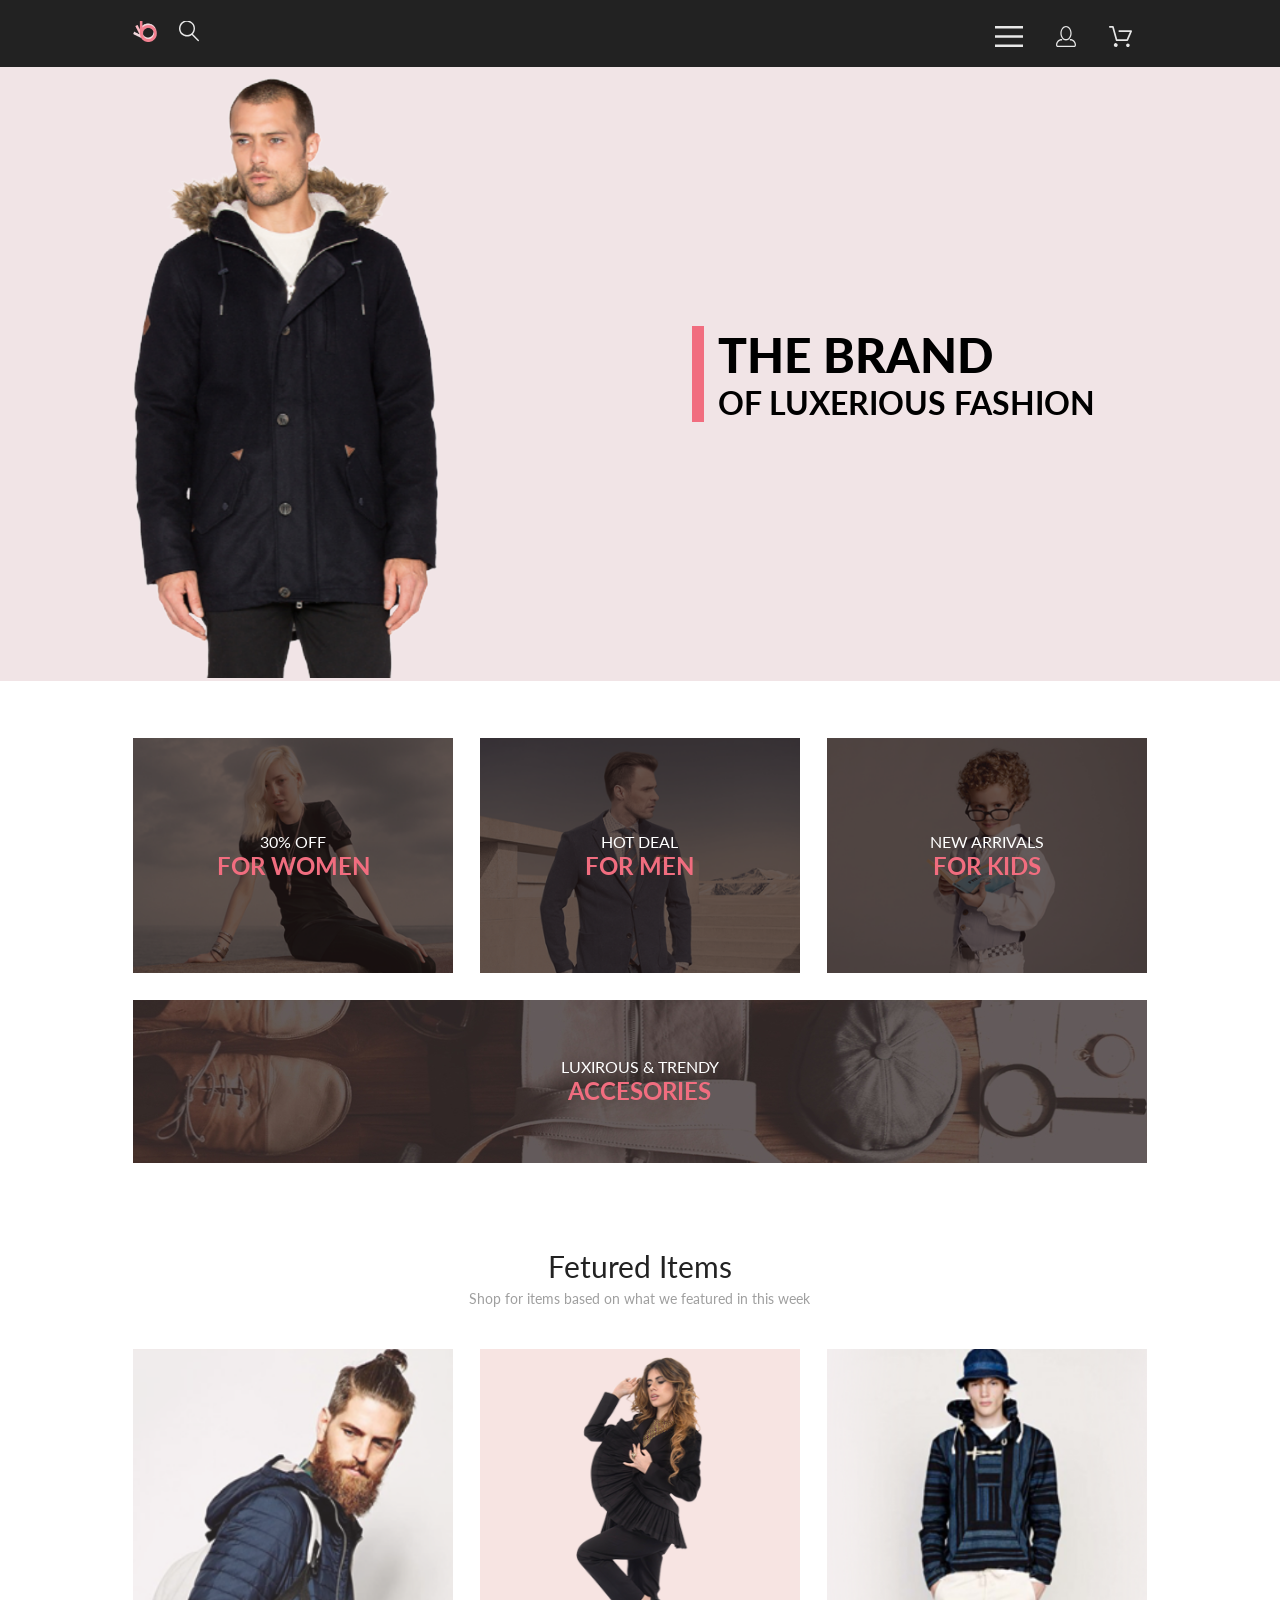
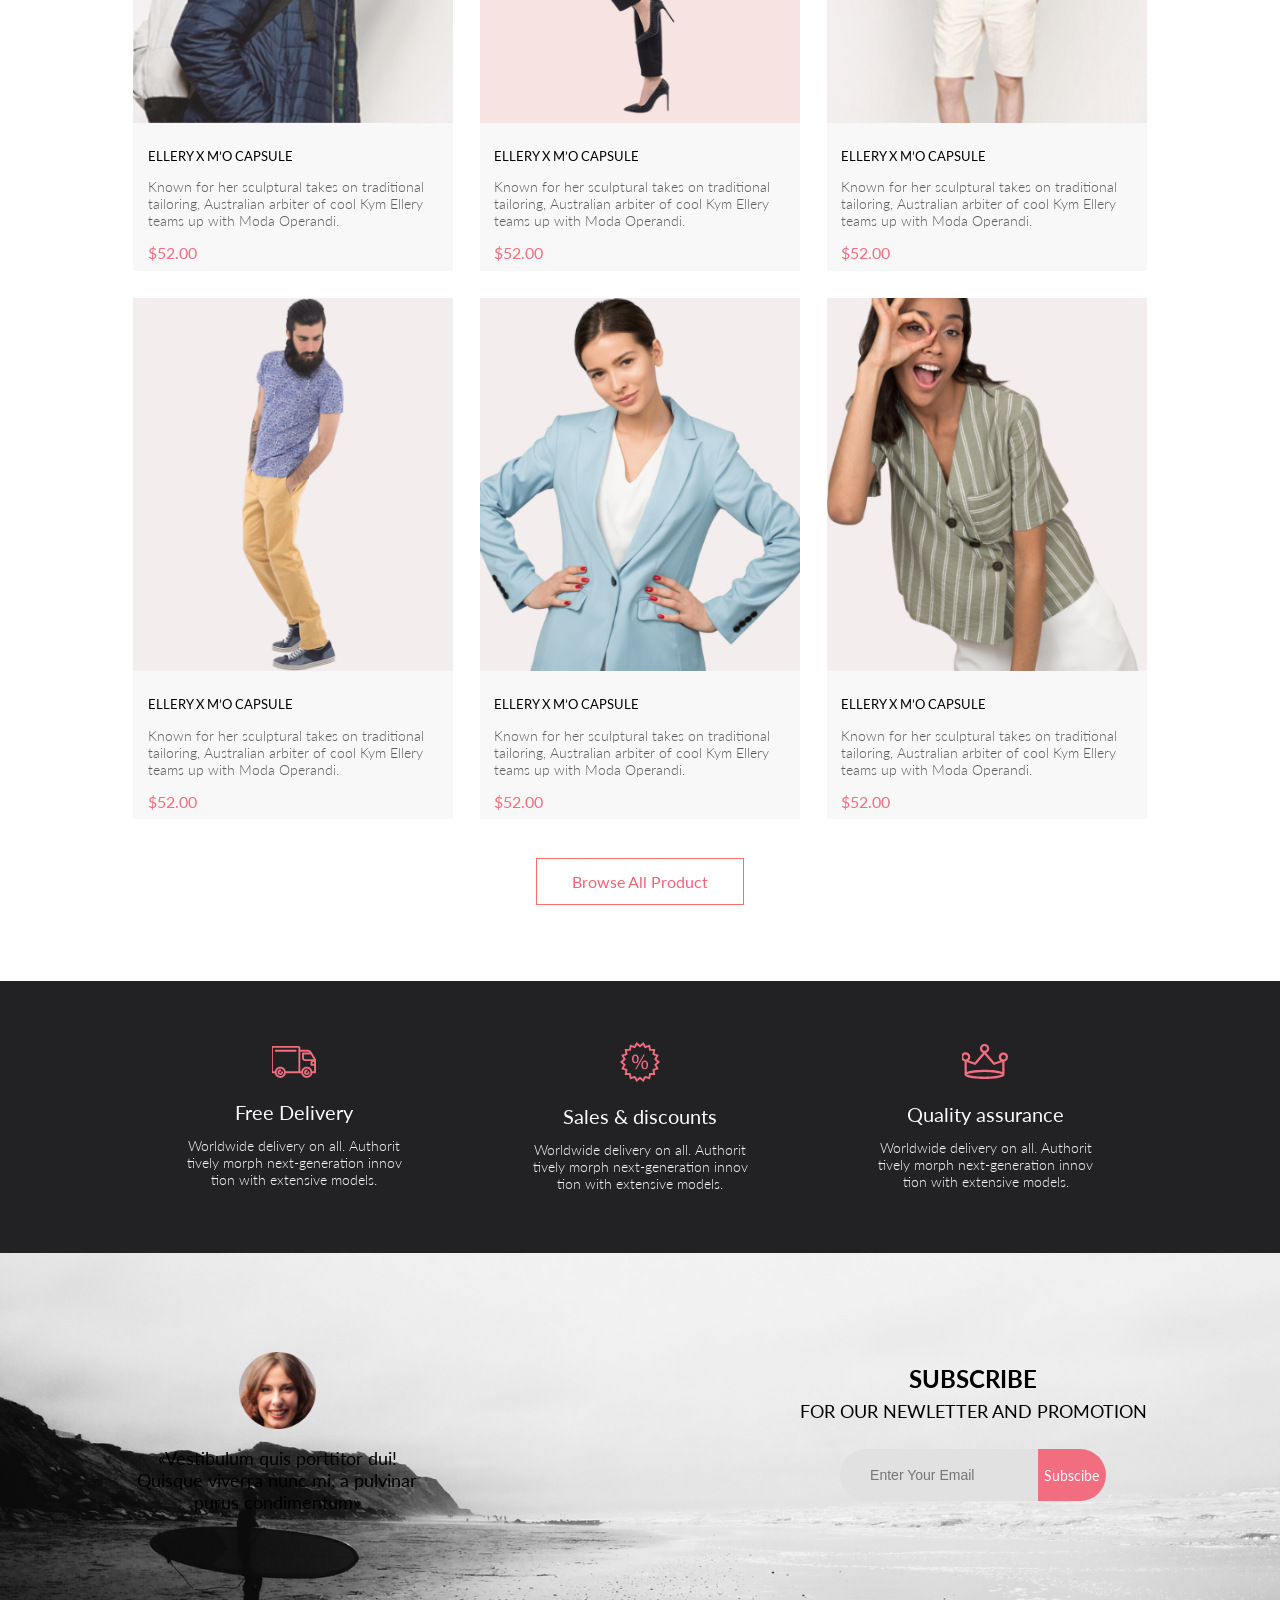
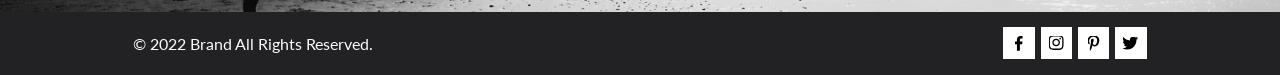
==== Homework6_Javascript_JSON2/index.html @ dee9cf56 "HW6 is set for work" ====
<!DOCTYPE html>
<html lang="en">

<head>
    <meta charset="UTF-8">
    <meta name="viewport" content="width=device-width, initial-scale=1.0">
    <title>THE BRAND OF&nbsp;LUXERIOUS FASHION</title>
    <link rel="preconnect" href="https://fonts.googleapis.com">
    <link rel="preconnect" href="https://fonts.gstatic.com" crossorigin>
    <link href="https://fonts.googleapis.com/css2?family=Lato:wght@300;400;700;900&display=swap" rel="stylesheet">
    <link rel="stylesheet" href="styles.css">
</head>

<body>
    <section>
        <header class="header">
            <div class="container flex">
                <div class="header__left__icons">
                    <img src="./images/1_header_content/1.png" alt="" class="header__left__image">
                    <img src="./images/1_header_content/2.svg" alt="" class="header__left__image">
                </div>
                <div class="header__right__icons">
                    <img class="header__right__icon_1" src="./images/1_header_content/3.svg" alt="">
                    <img class="header__right__icon_2" src="./images/1_header_content/4.svg" alt="">
                    <img class="header__right__icon_3" src="./images/1_header_content/5.svg" alt="">
                </div>
            </div>
        </header>
    </section>
    <main>
        <section class="top">
            <div class="container flex">
                <div class="top__image">
                    <img src="./images/2_top_content/top_content_image.png" alt="">
                </div>
                <div class="top__text">
                    <div class="top__text__box">
                        <p class="top__title">THE BRAND
                        </p>
                        <p class="top__content">OF&nbsp;LUXERIOUS <span class="orange__text">FASHION</span></p>
                    </div>
                </div>
            </div>
        </section>
        <section class="center">
            <div class="container">
                <div class="center__grid">
                    <article class="for__women">
                        <p class="center__box__content">30% OFF</p>
                        <p class="center__box__title">FOR WOMEN</p>
                    </article>
                    <article class="for__men">
                        <p class="center__box__content">HOT DEAL</p>
                        <p class="center__box__title">FOR MEN</p>
                    </article>
                    <article class="for__kids">
                        <p class="center__box__content">NEW ARRIVALS</p>
                        <p class="center__box__title">FOR KIDS</p>
                    </article>
                    <article class="for__accesories">
                        <p class="center__box__content">LUXIROUS &amp;&nbsp;TRENDY</p>
                        <p class="center__box__title">ACCESORIES</p>
                    </article>
                </div>
            </div>
        </section>
        <section class="bottom">
            <div class="container">
                <div class="bottom__flex">
                    <p class="bottom__title">Fetured Items</p>
                    <p class="bottom__content">Shop for items based on&nbsp;what we&nbsp;featured in&nbsp;this week</p>
                    <div class="bottom__boxes">
                        <figure class="bottom__box cart__add">
                            <img src="./images/4_bottom_content/1.png" alt="" class="bottom__box__image">
                            <figcaption class="bottom__box__title">ELLERY X&nbsp;M&rsquo;O CAPSULE</figcaption>
                            <p class="bottom__box__content">Known for her sculptural takes on&nbsp;traditional
                                tailoring,
                                Australian
                                arbiter of&nbsp;cool Kym Ellery teams up&nbsp;with Moda Operandi.</p>
                            <p class="bottom__box__price">$52.00</p>
                        </figure>
                        <figure class="bottom__box cart__add">
                            <img src="./images/4_bottom_content/2.png" alt="" class="bottom__box__image">
                            <figcaption class="bottom__box__title">ELLERY X&nbsp;M&rsquo;O CAPSULE</figcaption>
                            <p class="bottom__box__content">Known for her sculptural takes on&nbsp;traditional
                                tailoring,
                                Australian
                                arbiter of&nbsp;cool Kym Ellery teams up&nbsp;with Moda Operandi.</p>
                            <p class="bottom__box__price">$52.00</p>
                        </figure>
                        <figure class="bottom__box cart__add">
                            <img src="./images/4_bottom_content/3.png" alt="" class="bottom__box__image">
                            <figcaption class="bottom__box__title">ELLERY X&nbsp;M&rsquo;O CAPSULE</figcaption>
                            <p class="bottom__box__content">Known for her sculptural takes on&nbsp;traditional
                                tailoring,
                                Australian
                                arbiter of&nbsp;cool Kym Ellery teams up&nbsp;with Moda Operandi.</p>
                            <p class="bottom__box__price">$52.00</p>
                        </figure>
                        <figure class="bottom__box cart__add">
                            <img src="./images/4_bottom_content/4.png" alt="" class="bottom__box__image">
                            <figcaption class="bottom__box__title">ELLERY X&nbsp;M&rsquo;O CAPSULE</figcaption>
                            <p class="bottom__box__content">Known for her sculptural takes on&nbsp;traditional
                                tailoring,
                                Australian
                                arbiter of&nbsp;cool Kym Ellery teams up&nbsp;with Moda Operandi.</p>
                            <p class="bottom__box__price">$52.00</p>
                        </figure>
                        <figure class="bottom__box cart__add">
                            <img src="./images/4_bottom_content/5.png" alt="" class="bottom__box__image">
                            <figcaption class="bottom__box__title">ELLERY X&nbsp;M&rsquo;O CAPSULE</figcaption>
                            <p class="bottom__box__content">Known for her sculptural takes on&nbsp;traditional
                                tailoring,
                                Australian
                                arbiter of&nbsp;cool Kym Ellery teams up&nbsp;with Moda Operandi.</p>
                            <p class="bottom__box__price">$52.00</p>
                        </figure>
                        <figure class="bottom__box cart__add">
                            <img src="./images/4_bottom_content/6.png" alt="" class="bottom__box__image">
                            <figcaption class="bottom__box__title">ELLERY X&nbsp;M&rsquo;O CAPSULE</figcaption>
                            <p class="bottom__box__content">Known for her sculptural takes on&nbsp;traditional
                                tailoring,
                                Australian
                                arbiter of&nbsp;cool Kym Ellery teams up&nbsp;with Moda Operandi.</p>
                            <p class="bottom__box__price">$52.00</p>
                        </figure>
                    </div>
                </div>
            </div>
        </section>
        <section class="button_browse_all">
            <div class="container button_browse_all_grid">
                <a href="#" class="button_browse_all__link">Browse All Product</a>
            </div>
        </section>
    </main>
    <section class="benefits">
        <div class="container benefits__flex">
            <article class="benefit">
                <svg class="benefit__icon" width="45px" viewBox="0 0 45 32" fill="none"
                    xmlns="http://www.w3.org/2000/svg" xmlns:xlink="http://www.w3.org/1999/xlink">
                    <path
                        d="M29.28 27.24L13.8 27.24C13.6 28.55 12.93 29.74 11.92 30.6C10.92 31.46 9.64 31.93 8.31 31.93C6.99 31.93 5.71 31.46 4.7 30.6C3.69 29.74 3.03 28.55 2.82 27.24L0.88 27.24C0.39 27.23 -0.09 27.04 -0.44 26.68C-0.78 26.33 -0.98 25.86 -0.98 25.36L-0.98 1.87C-0.98 1.38 -0.78 0.9 -0.44 0.55C-0.09 0.2 0.39 0 0.88 0L26.43 0C26.93 0 27.4 0.2 27.75 0.55C28.1 0.9 28.29 1.38 28.29 1.87L28.29 3.78L35.41 3.78C35.49 3.78 35.57 3.79 35.65 3.81C37.95 4.01 39.1 5.21 40.32 7.27L43.88 13.36C43.97 13.51 44.01 13.67 44.01 13.84L44.01 26.3C44.01 26.55 43.92 26.78 43.74 26.96C43.57 27.14 43.33 27.24 43.08 27.24L40.27 27.24C40.06 28.54 39.4 29.74 38.39 30.6C37.38 31.46 36.1 31.93 34.78 31.93C33.45 31.93 32.17 31.46 31.16 30.6C30.16 29.74 29.49 28.54 29.28 27.24L29.28 27.24ZM31.06 26.3C31.07 27.03 31.29 27.75 31.71 28.35C32.12 28.96 32.7 29.43 33.38 29.7C34.06 29.98 34.81 30.05 35.52 29.9C36.24 29.75 36.9 29.39 37.42 28.87C37.93 28.35 38.28 27.69 38.42 26.97C38.56 26.25 38.49 25.51 38.2 24.83C37.92 24.15 37.45 23.57 36.84 23.17C36.23 22.76 35.51 22.54 34.78 22.54C33.79 22.55 32.84 22.95 32.14 23.65C31.44 24.36 31.06 25.31 31.06 26.3ZM4.6 26.3C4.6 27.03 4.83 27.75 5.24 28.35C5.65 28.96 6.24 29.43 6.92 29.7C7.6 29.98 8.34 30.05 9.06 29.9C9.78 29.75 10.44 29.39 10.95 28.87C11.47 28.35 11.82 27.69 11.96 26.97C12.1 26.25 12.02 25.51 11.74 24.83C11.46 24.15 10.98 23.57 10.37 23.17C9.76 22.76 9.04 22.54 8.31 22.54C7.32 22.55 6.37 22.95 5.68 23.65C4.98 24.36 4.59 25.31 4.59 26.3L4.6 26.3ZM40.27 25.36L42.15 25.36L42.15 19.74L39.42 19.74C39.3 19.74 39.17 19.72 39.06 19.67C38.95 19.62 38.85 19.55 38.76 19.47C38.67 19.38 38.6 19.28 38.56 19.16C38.51 19.05 38.49 18.93 38.49 18.8L38.49 16.96C38.49 16.24 38.76 15.54 39.26 15.02L32.88 15.02C32.8 15.02 32.73 15.01 32.65 14.99C31.95 14.93 31.29 14.6 30.81 14.08C30.34 13.56 30.07 12.87 30.08 12.17L30.08 7.47C30.08 7.34 30.1 7.22 30.15 7.11C30.19 7 30.26 6.89 30.35 6.81C30.43 6.72 30.54 6.65 30.65 6.6C30.76 6.55 30.88 6.53 31.01 6.53L37.49 6.53C37.14 6.21 36.74 5.97 36.29 5.81C35.85 5.66 35.38 5.61 34.91 5.65L28.29 5.65L28.29 25.36L29.28 25.36C29.49 24.05 30.16 22.86 31.16 22C32.17 21.14 33.45 20.67 34.78 20.67C36.1 20.67 37.38 21.14 38.39 22C39.39 22.86 40.06 24.05 40.27 25.36L40.27 25.36ZM13.8 25.36L26.43 25.36L26.43 1.87L0.88 1.87L0.88 25.36L2.82 25.36C3.03 24.05 3.69 22.86 4.7 22C5.71 21.14 6.99 20.67 8.31 20.67C9.64 20.67 10.92 21.14 11.92 22C12.93 22.86 13.6 24.05 13.8 25.36L13.8 25.36ZM40.35 16.96L40.35 17.87L42.15 17.87L42.15 16.02L41.27 16.02C41.03 16.02 40.79 16.12 40.62 16.3C40.44 16.47 40.35 16.71 40.35 16.96L40.35 16.96ZM31.93 12.17C31.93 12.42 32.03 12.66 32.21 12.84C32.39 13.02 32.63 13.13 32.88 13.13C32.94 13.13 33.01 13.13 33.07 13.15L41.59 13.15L38.83 8.41L31.93 8.41L31.93 12.17ZM32.03 26.3C32.02 25.57 32.31 24.86 32.83 24.34C33.34 23.82 34.04 23.53 34.77 23.52C35.02 23.52 35.26 23.62 35.44 23.8C35.61 23.97 35.71 24.21 35.71 24.46C35.71 24.71 35.61 24.95 35.44 25.13C35.26 25.3 35.02 25.4 34.77 25.4C34.6 25.4 34.42 25.45 34.27 25.55C34.12 25.65 34.01 25.79 33.94 25.95C33.87 26.11 33.85 26.3 33.88 26.47C33.92 26.65 34 26.81 34.13 26.93C34.25 27.06 34.41 27.15 34.59 27.18C34.76 27.22 34.94 27.2 35.11 27.13C35.27 27.06 35.42 26.95 35.51 26.8C35.61 26.65 35.67 26.48 35.67 26.3C35.67 26.05 35.76 25.82 35.94 25.64C36.11 25.47 36.35 25.37 36.6 25.37C36.84 25.37 37.08 25.47 37.25 25.64C37.43 25.82 37.52 26.05 37.52 26.3C37.52 27.03 37.23 27.73 36.72 28.24C36.2 28.76 35.5 29.05 34.77 29.05C34.04 29.05 33.35 28.76 32.83 28.24C32.31 27.73 32.02 27.03 32.02 26.3L32.03 26.3ZM5.56 26.3C5.56 25.57 5.85 24.86 6.36 24.34C6.88 23.82 7.58 23.53 8.31 23.52C8.56 23.52 8.8 23.62 8.97 23.8C9.15 23.97 9.25 24.21 9.25 24.46C9.25 24.71 9.15 24.95 8.97 25.13C8.8 25.3 8.56 25.4 8.31 25.4C8.13 25.4 7.96 25.45 7.81 25.55C7.66 25.65 7.54 25.79 7.47 25.95C7.4 26.11 7.39 26.3 7.42 26.47C7.45 26.65 7.54 26.81 7.66 26.93C7.79 27.06 7.95 27.15 8.12 27.18C8.3 27.22 8.48 27.2 8.65 27.13C8.81 27.06 8.95 26.95 9.05 26.8C9.15 26.65 9.2 26.48 9.2 26.3C9.2 26.05 9.3 25.82 9.47 25.64C9.65 25.47 9.89 25.37 10.13 25.37C10.38 25.37 10.61 25.47 10.79 25.64C10.96 25.82 11.06 26.05 11.06 26.3C11.06 27.03 10.77 27.73 10.25 28.24C9.74 28.76 9.04 29.05 8.31 29.05C7.58 29.05 6.88 28.76 6.37 28.24C5.85 27.73 5.56 27.03 5.56 26.3L5.56 26.3ZM3.7 5.65C3.45 5.65 3.22 5.56 3.04 5.38C2.86 5.2 2.77 4.97 2.77 4.72C2.77 4.47 2.86 4.23 3.04 4.05C3.22 3.88 3.45 3.78 3.7 3.78L23.6 3.78C23.85 3.78 24.09 3.88 24.27 4.05C24.44 4.23 24.54 4.47 24.54 4.72C24.54 4.97 24.44 5.2 24.27 5.38C24.09 5.56 23.85 5.65 23.6 5.65L3.7 5.65Z"
                        fill="#F16D7F" fill-opacity="1.000000" fill-rule="nonzero" />
                </svg>
                <p class="benefit__title">Free Delivery</p>
                <p class="benefit__description">Worldwide delivery on&nbsp;all. Authorit tively morph next-generation
                    innov
                    tion with extensive models.</p>
            </article>
            <article class="benefit">
                <svg class="benefit__icon" width="40px" viewBox="0 0 40 40" fill="none"
                    xmlns="http://www.w3.org/2000/svg" xmlns:xlink="http://www.w3.org/1999/xlink">
                    <path
                        d="M19.99 37.02L16.52 39.92L14.23 36L9.99 37.51L9.17 33.03L4.67 32.99L5.41 28.49L1.2 26.89L3.41 22.92L-0.01 19.95L3.41 16.99L1.2 13.02L5.41 11.42L4.67 6.93L9.17 6.88L9.99 2.4L14.23 3.91L16.52 0L19.99 2.89L23.46 0L25.75 3.92L29.99 2.4L30.81 6.88L35.3 6.93L34.57 11.42L38.78 13.03L36.57 16.99L39.98 19.96L36.57 22.92L38.78 26.89L34.57 28.49L35.3 32.98L30.81 33.03L29.99 37.51L25.75 36L23.46 39.92L19.99 37.02ZM21.2 35.54L22.96 37.01L24.12 35.02L24.91 33.66L26.38 34.18L28.53 34.95L28.95 32.68L29.23 31.12L30.79 31.11L33.07 31.09L32.7 28.8L32.45 27.25L33.91 26.69L36.04 25.88L34.92 23.87L34.15 22.49L35.34 21.47L37.07 19.96L35.34 18.46L34.15 17.43L34.92 16.05L36.04 14.04L33.91 13.23L32.45 12.68L32.7 11.12L33.08 8.83L30.79 8.81L29.23 8.8L28.95 7.24L28.53 4.97L26.38 5.74L24.91 6.26L24.12 4.9L22.96 2.91L21.2 4.38L19.99 5.39L18.79 4.38L17.02 2.91L15.86 4.9L15.07 6.26L13.6 5.73L11.45 4.97L11.03 7.24L10.75 8.8L9.19 8.81L6.91 8.83L7.28 11.11L7.53 12.67L6.08 13.23L3.94 14.04L5.06 16.05L5.83 17.42L4.64 18.45L2.91 19.96L4.64 21.47L5.83 22.5L5.06 23.87L3.94 25.88L6.07 26.69L7.53 27.25L7.28 28.81L6.91 31.09L9.19 31.11L10.75 31.13L11.03 32.68L11.45 34.96L13.6 34.19L15.07 33.67L15.86 35.02L17.02 37.01L18.79 35.54L19.99 34.54L21.2 35.54ZM21.31 23.02C21.31 20.09 22.88 18.46 24.77 18.46C26.78 18.46 28.07 20.02 28.07 22.79C28.07 25.85 26.49 27.37 24.66 27.37C22.88 27.37 21.33 25.92 21.31 23.02ZM22.83 22.93C22.81 24.78 23.52 26.18 24.71 26.18C25.98 26.18 26.56 24.8 26.56 22.88C26.56 21.12 26.05 19.65 24.71 19.65C23.49 19.64 22.83 21.1 22.83 22.93L22.83 22.93ZM15.19 27.33L23.6 12.61L24.84 12.61L16.42 27.33L15.19 27.33ZM11.97 16.99C11.97 14.09 13.54 12.45 15.43 12.45C17.43 12.45 18.76 14.02 18.76 16.79C18.76 19.84 17.17 21.36 15.32 21.36C13.54 21.36 11.99 19.91 11.97 16.99L11.97 16.99ZM13.52 16.92C13.47 18.77 14.16 20.18 15.37 20.18C16.64 20.18 17.22 18.79 17.22 16.88C17.22 15.11 16.71 13.64 15.37 13.64C14.16 13.64 13.52 15.09 13.52 16.92L13.52 16.92Z"
                        fill="#F16D7F" fill-opacity="1.000000" fill-rule="nonzero" />
                </svg>
                <p class="benefit__title">Sales &amp;&nbsp;discounts</p>
                <p class="benefit__description">Worldwide delivery on&nbsp;all. Authorit tively morph next-generation
                    innov
                    tion with extensive models.</p>
            </article>
            <article class="benefit">
                <svg class="benefit__icon" width="47px" viewBox="0 0 47 35" fill="none"
                    xmlns="http://www.w3.org/2000/svg" xmlns:xlink="http://www.w3.org/1999/xlink">
                    <path
                        d="M41.39 8.53C40.17 8.52 39 8.99 38.13 9.84C37.26 10.69 36.76 11.85 36.74 13.06C36.75 13.7 36.89 14.34 37.16 14.92C37.42 15.5 37.82 16.01 38.3 16.43L32.44 18.48L24.1 8.8C25 8.5 25.78 7.93 26.33 7.17C26.89 6.41 27.19 5.49 27.2 4.54C27.18 3.33 26.68 2.17 25.81 1.32C24.94 0.47 23.77 0 22.56 0C21.34 0 20.18 0.47 19.31 1.32C18.44 2.17 17.94 3.33 17.91 4.54C17.92 5.48 18.22 6.39 18.77 7.15C19.31 7.91 20.08 8.48 20.96 8.79L12.61 18.49L6.75 16.43C7.23 16.02 7.62 15.5 7.89 14.92C8.16 14.34 8.3 13.71 8.31 13.07C8.33 12.19 8.1 11.32 7.66 10.57C7.21 9.82 6.56 9.2 5.77 8.81C4.99 8.41 4.11 8.24 3.24 8.32C2.37 8.4 1.53 8.72 0.84 9.25C0.14 9.79 -0.39 10.51 -0.7 11.33C-1 12.15 -1.07 13.04 -0.89 13.9C-0.71 14.76 -0.29 15.55 0.32 16.18C0.93 16.81 1.71 17.25 2.56 17.46L2.56 29.75C2.57 29.83 2.59 29.91 2.61 29.99C2.58 30.12 2.56 30.25 2.56 30.38C2.56 34.79 20.48 34.92 22.52 34.92C24.57 34.92 42.49 34.79 42.49 30.38C42.48 30.25 42.47 30.12 42.43 29.99C42.46 29.91 42.48 29.83 42.49 29.75L42.49 17.46C43.58 17.22 44.55 16.58 45.2 15.66C45.86 14.74 46.14 13.62 46 12.5C45.87 11.38 45.32 10.36 44.47 9.62C43.61 8.89 42.52 8.5 41.39 8.53L41.39 8.53ZM20.17 4.55C20.16 4.07 20.29 3.61 20.54 3.21C20.8 2.81 21.17 2.49 21.6 2.3C22.04 2.11 22.52 2.06 22.98 2.14C23.45 2.23 23.88 2.45 24.22 2.78C24.56 3.11 24.79 3.54 24.89 4C24.99 4.47 24.94 4.95 24.76 5.39C24.59 5.83 24.28 6.2 23.89 6.47C23.49 6.73 23.03 6.87 22.56 6.87C21.93 6.88 21.33 6.64 20.88 6.2C20.43 5.77 20.18 5.17 20.17 4.55ZM12.58 20.82C12.8 20.9 13.03 20.91 13.25 20.85C13.47 20.79 13.67 20.67 13.83 20.49L22.53 10.39L31.23 20.49C31.38 20.67 31.58 20.79 31.8 20.85C32.02 20.91 32.25 20.9 32.47 20.82L40.23 18.1L40.23 28.04C35.34 25.91 24.12 25.84 22.53 25.84C20.94 25.84 9.71 25.91 4.83 28.04L4.83 18.1L12.58 20.82ZM22.52 32.71C13.82 32.71 8.27 31.7 5.96 30.85C5.61 30.73 5.28 30.57 4.96 30.38C5.69 29.85 8.03 29.14 11.93 28.64C18.97 27.84 26.07 27.84 33.11 28.64C37.01 29.14 39.35 29.85 40.07 30.38C39.76 30.57 39.43 30.73 39.08 30.85C36.77 31.7 31.23 32.71 22.52 32.71ZM1.28 13.06C1.26 12.59 1.39 12.12 1.65 11.72C1.91 11.32 2.27 11.01 2.71 10.82C3.14 10.63 3.62 10.58 4.09 10.66C4.56 10.75 4.99 10.97 5.33 11.3C5.67 11.63 5.9 12.06 6 12.52C6.09 12.99 6.05 13.47 5.87 13.91C5.69 14.35 5.39 14.72 4.99 14.99C4.6 15.25 4.14 15.39 3.66 15.39C3.04 15.4 2.43 15.16 1.99 14.72C1.54 14.29 1.28 13.69 1.28 13.06ZM41.39 15.39C40.93 15.38 40.49 15.24 40.11 14.97C39.73 14.71 39.45 14.34 39.28 13.92C39.11 13.49 39.07 13.02 39.17 12.58C39.26 12.13 39.49 11.72 39.82 11.4C40.15 11.08 40.56 10.86 41.01 10.78C41.46 10.69 41.93 10.74 42.35 10.92C42.77 11.1 43.13 11.39 43.38 11.78C43.64 12.16 43.77 12.61 43.77 13.06C43.77 13.69 43.51 14.28 43.06 14.72C42.62 15.16 42.01 15.4 41.39 15.39L41.39 15.39Z"
                        fill="#F16D7F" fill-opacity="1.000000" fill-rule="nonzero" />
                </svg>

                <p class="benefit__title">Quality assurance</p>
                <p class="benefit__description">Worldwide delivery on&nbsp;all. Authorit tively morph next-generation
                    innov
                    tion with extensive models.</p>
            </article>
        </div>
    </section>
    <section class="subscribe">
        <div class="container">
            <div class="subscribe__flex">
                <div class="quote">
                    <img src="./images/7_subscribe_content/quote_image.png" alt="" class="quote__image">
                    <p class="quote__text">&laquo;Vestibulum quis porttitor dui! Quisque viverra nunc&nbsp;mi,
                        a&nbsp;pulvinar purus
                        condimentum&raquo;</p>
                </div>
                <div class="subscribe__area">
                    <p class="subscribe__area__title">SUBSCRIBE</p>
                    <p class="subscribe__area__description">FOR OUR NEWLETTER AND PROMOTION</p>
                    <form action="#" class="subscribe__form">
                        <p class="class__before"></p>
                        <input type="email" placeholder="Enter Your Email" class="subscribe__box">
                        <a href="#" class="subscribe__button">Subscibe</a>
                    </form>
                </div>
            </div>
        </div>
    </section>
    <section>
        <footer class="footer">
            <div class="container footer__flex">
                <p class="footer__rights">&copy;&nbsp;2022 Brand All Rights Reserved.</p>
                <div class="footer__icons">
                    <a href="#" class="footer__icon__link">
                        <svg class="footer__icon" width="8.000000" height="15.000000" viewBox="0 0 8 15" fill="none"
                            xmlns="http://www.w3.org/2000/svg" xmlns:xlink="http://www.w3.org/1999/xlink">
                            <path
                                d="M7.08 8.28L7.5 5.61L4.89 5.61L4.89 3.88C4.89 3.15 5.25 2.44 6.42 2.44L7.61 2.44L7.61 0.17C7.61 0.17 6.53 0 5.5 0C3.35 0 1.94 1.27 1.94 3.58L1.94 5.61L-0.46 5.61L-0.46 8.28L1.94 8.28L1.94 14.72L4.89 14.72L4.89 8.28L7.08 8.28Z"
                                fill="#000000" fill-opacity="1.000000" fill-rule="nonzero" />
                        </svg>
                    </a>
                    <a href="#" class="footer__icon__link">
                        <svg class="footer__icon" width="15.000000" height="14.000000" viewBox="0 0 15 14" fill="none"
                            xmlns="http://www.w3.org/2000/svg" xmlns:xlink="http://www.w3.org/1999/xlink">
                            <path
                                d="M7.13 2.68C5.02 2.68 3.31 4.38 3.31 6.49C3.31 8.6 5.02 10.31 7.13 10.31C9.25 10.31 10.95 8.6 10.95 6.49C10.95 4.38 9.25 2.68 7.13 2.68ZM7.13 8.97C5.76 8.97 4.65 7.86 4.65 6.49C4.65 5.12 5.76 4.01 7.13 4.01C8.5 4.01 9.62 5.12 9.62 6.49C9.62 7.86 8.5 8.97 7.13 8.97ZM12 2.52C12 3.02 11.6 3.41 11.11 3.41C10.61 3.41 10.22 3.01 10.22 2.52C10.22 2.03 10.62 1.63 11.11 1.63C11.6 1.63 12 2.03 12 2.52ZM14.53 3.42C14.47 2.23 14.2 1.18 13.33 0.31C12.46 -0.56 11.4 -0.84 10.2 -0.9C8.97 -0.97 5.29 -0.97 4.06 -0.9C2.86 -0.84 1.81 -0.57 0.93 0.3C0.06 1.17 -0.21 2.23 -0.27 3.42C-0.34 4.65 -0.34 8.33 -0.27 9.56C-0.21 10.75 0.06 11.81 0.93 12.68C1.81 13.55 2.86 13.82 4.06 13.88C5.29 13.95 8.97 13.95 10.2 13.88C11.4 13.82 12.46 13.55 13.33 12.68C14.2 11.81 14.47 10.75 14.53 9.56C14.6 8.33 14.6 4.65 14.53 3.42ZM12.94 10.88C12.68 11.53 12.18 12.03 11.53 12.29C10.54 12.68 8.22 12.59 7.13 12.59C6.05 12.59 3.72 12.68 2.74 12.29C2.09 12.03 1.58 11.53 1.32 10.88C0.93 9.9 1.02 7.57 1.02 6.49C1.02 5.41 0.94 3.08 1.32 2.11C1.58 1.45 2.08 0.95 2.74 0.69C3.72 0.3 6.05 0.39 7.13 0.39C8.22 0.39 10.55 0.31 11.53 0.69C12.18 0.95 12.68 1.45 12.94 2.11C13.33 3.09 13.24 5.41 13.24 6.49C13.24 7.57 13.33 9.9 12.94 10.88Z"
                                fill="#000000" fill-opacity="1.000000" fill-rule="nonzero" />
                        </svg>
                    </a>
                    <a href="#" class="footer__icon__link">
                        <svg class="footer__icon" width="12.000000" height="15.000000" viewBox="0 0 12 15" fill="none"
                            xmlns="http://www.w3.org/2000/svg" xmlns:xlink="http://www.w3.org/1999/xlink">
                            <path
                                d="M5.74 -0.8C2.55 -0.8 -0.6 1.34 -0.6 4.79C-0.6 7 0.63 8.25 1.38 8.25C1.68 8.25 1.86 7.38 1.86 7.14C1.86 6.85 1.13 6.23 1.13 5.02C1.13 2.51 3.03 0.73 5.48 0.73C7.6 0.73 9.16 1.94 9.16 4.16C9.16 5.82 8.5 8.93 6.36 8.93C5.59 8.93 4.93 8.37 4.93 7.56C4.93 6.38 5.74 5.24 5.74 4.02C5.74 1.95 2.83 2.32 2.83 4.82C2.83 5.35 2.9 5.93 3.13 6.41C2.7 8.26 1.82 11.03 1.82 12.94C1.82 13.53 1.91 14.11 1.96 14.7C2.07 14.82 2.02 14.81 2.18 14.75C3.74 12.6 3.69 12.17 4.39 9.35C4.78 10.08 5.76 10.48 6.55 10.48C9.84 10.48 11.32 7.24 11.32 4.33C11.32 1.22 8.66 -0.8 5.74 -0.8Z"
                                fill="#000000" fill-opacity="1.000000" fill-rule="nonzero" />
                        </svg>
                    </a>
                    <a href="#" class="footer__icon__link">
                        <svg class="footer__icon" width="16.000000" height="13.000000" viewBox="0 0 16 13" fill="none"
                            xmlns="http://www.w3.org/2000/svg" xmlns:xlink="http://www.w3.org/1999/xlink">
                            <path
                                d="M13.41 2.74C13.42 2.88 13.42 3.02 13.42 3.16C13.42 7.5 10.15 12.49 4.16 12.49C2.31 12.49 0.6 11.95 -0.85 11.02C-0.58 11.05 -0.33 11.06 -0.06 11.06C1.46 11.06 2.87 10.54 3.98 9.66C2.55 9.63 1.35 8.69 0.94 7.39C1.14 7.42 1.34 7.44 1.55 7.44C1.85 7.44 2.14 7.4 2.41 7.32C0.92 7.02 -0.2 5.7 -0.2 4.11L-0.2 4.07C0.23 4.31 0.74 4.46 1.27 4.48C0.39 3.89 -0.18 2.89 -0.18 1.75C-0.18 1.14 -0.02 0.58 0.26 0.1C1.87 2.09 4.28 3.39 6.98 3.53C6.93 3.28 6.9 3.03 6.9 2.78C6.9 0.97 8.35 -0.5 10.16 -0.5C11.09 -0.5 11.94 -0.11 12.54 0.53C13.27 0.39 13.98 0.12 14.6 -0.26C14.36 0.5 13.85 1.14 13.17 1.55C13.83 1.48 14.46 1.29 15.05 1.04C14.6 1.69 14.05 2.27 13.41 2.74Z"
                                fill="#000000" fill-opacity="1.000000" fill-rule="nonzero" />
                        </svg>
                    </a>
                </div>
            </div>
        </footer>
    </section>
</body>

</html>
---- Homework6_Javascript_JSON2/styles.css ----
* {
    margin: 0;
    padding: 0;
}

a {
    text-decoration: none;
}

img {
    max-width: 100%;
}

body{
    font-family: "Lato", sans-serif;
}

.container{
    max-width: 79.16vw; /*1140/1440*/
    margin:0px auto; 
}

.flex{
    display: flex;
    align-items: center;
    justify-content: space-between;
}

.header{
    padding-top: 1.25vw; /*18px/1440*/
    padding-bottom: 1.32vw; /*19px/1440*/
    background-color: rgb(34, 34, 34);
}

.header__left__icons img{
    padding-right: 1.39vw; /*20px/1440*/
    max-width: 2.2vw; /*32/1440*/
    max-height: 1.6vw; /*23/1440*/
}

.header__right__icons img{
    padding-top: 0.8vw; /*12/1440*/
    padding-left: 1.14vw;  /*16.5/1440*/
    padding-right: 1.14vw; /*16.5/1440*/
    max-width: 2.2vw; /*32/1440*/
    max-height: 1.6vw; /*23/1440*/
}

.top{
    background-color: rgb(241, 228, 230);
}

.top__image{
    width: 50%;
}

.top__image img{
    height: 47.75vw;
}

.top__text{
    width: 50%; /*799px/1440*/
    display: grid;
}

.top__text__box{
    justify-self: center;
    padding-left: 1.14vw; /*16/1440*/
    border-left: 12px solid rgb(241, 109, 127);
}

.top__title{
    font-size: 48px;
    font-weight: 900;
}

.top__content{
    font-size: 32px;
    font-weight: 700;
}


.center{
    padding-top: 4.5vw; /*65px/1440*/
    text-align: center;
}

.center__grid{
    display: grid;
    grid-template-columns: repeat(3, 25vw); /*360/1440*/
    gap: 2.08vw; /*30/1440 */
}


.for__women{
    padding-top: 7.3vw; /*105/768 105/1440 */
    padding-bottom: 7.3vw;
    background-image: url("./images/3_center_content/1.png");
    background-position: center;
    background-size: cover;
}

.for__men{
    padding-top: 7.3vw;
    padding-bottom: 7.3vw;
    background-image: url("./images/3_center_content/2.png");
    background-position: center;
    background-size: cover;
}

.for__kids{
    padding-top: 7.3vw;
    padding-bottom: 7.3vw;
    background-image: url("./images/3_center_content/3.png");
    background-position: center;
    background-size: cover;
}

.for__accesories{
    padding-top: 4.5vw;  /*65/1440*/
    padding-bottom: 4.5vw;
    background-image: url("./images/3_center_content/4.jpeg");
    background-position: center;
    background-size: cover;
    grid-column: span 3;
}

.center__box__content{
    font-size: 16px; 
    font-weight: 400;
    color: rgb(255, 255, 255);
}

.center__box__title{
    font-size: 24px;
    font-weight: 700;
    color: rgb(241, 109, 127);
}

.bottom{
    padding-top: 6.67vw; /*96px/1440*/
}

.bottom__flex{
    display: flex;
    flex-direction: column;
    align-items: center;
}

.bottom__title{
    color: rgb(34, 34, 34);
    text-align: center;
    font-size: 1.875rem;
    font-weight: 400;
    padding-bottom: 0.42vw;
}

.bottom__content{
    padding-bottom: 3.33vw; /*48px/1440*/
    color: rgb(159, 159, 159);
    text-align: center;
    font-size: 0.875rem;
    font-weight: 400;
}

.bottom__boxes{
    display: grid;
    grid-template-columns: repeat(3, 25vw); /*360px/1440*/
    grid-template-rows: repeat(2, 40.76vw); /*587px/1440*/
    gap:2.08vw; /*30px/1440 25px/1440*/
    
}

.bottom__box{
    background-color: rgb(248, 248, 248);
    position: relative;
}

.bottom__box__image{
    width:100%;
    transition: filter 0.5s;
}

.bottom__box__image:hover {
    filter: brightness(0.4);
}

.cart__add:hover::after {
    content:"Add to Cart";
    color: #fff;
    position: absolute;
    top: 35%;
    left: 40%;
    z-index: 1;
}

.bottom__box__title{
    padding-top: 1.74vw; /*25px/1440*/
    padding-left: 1.11vw;  /*16px/1440*/
    font-size: 13px;
    font-weight: 400;
    color: rgb(0, 0, 0);
    
}

.bottom__box__content{
    padding-top: 1.11vw; /*16px/1440*/
    padding-left: 1.11vw; /*16px/1440*/
    font-size: 14px;
    font-weight: 300;
    color: rgb(93, 93, 93);
}
.bottom__box__price{
    padding-top: 1.11vw; /*16px/1440*/
    padding-bottom: 1.67vw; /*24px/1440*/
    padding-left: 1.11vw;
    font-size: 16px;
    font-weight: 400;
    color: rgb(241, 109, 127);
}



.button_browse_all{
    padding-top: 3vw; /*48/1440*/
    padding-bottom: 5.94vw; 
}

.button_browse_all_grid{
    display: grid;
    grid-template-columns: 100%;
}

.button_browse_all__link{
    justify-self: center;
    padding: 1.04vw 2.71vw 0.97vw; /*15px/1440 39px/1440 14px/1440*/
    font-size: 16px;
    font-weight: 400;
    color: rgb(242, 99, 118);
    border: 1px solid rgb(255, 106, 106);
}

.benefits{
    background-color: rgb(34, 34, 36);
}

.benefits__flex{
    height: 21.31vw;
    display: flex;
    justify-content: space-between;
    align-items: center;
    gap: 1.875vw;
}

.benefit{
    display: flex;
    flex-direction: column;
    align-items: center;
}

.benefit__icon{
    margin-bottom:1.75vw;
}

.benefit__title{
    text-align: center;
    margin-bottom:1vw;
    color: rgb(251, 251, 251);
    font-size: 1.25rem;
    font-weight: 400;
}

.benefit__description{
    text-align: center;
    color:rgb(251, 251, 251);
    font-size: 0.875rem;
    font-weight: 300;
    width: 68%;
}

.subscribe{
    background-image: url(./images/7_subscribe_content/background_image.png);
    background-position: center;
    background-size: cover; 
}

.subscribe__flex{
    height: 28vw;
    display: flex;
    justify-content: space-between;
    align-items: center;
}

.quote{
    display: flex;
    flex-direction: column;
    align-items: center;
    width: 22.465vw;
}

.quote__image{
    width: 6vw;
    margin-bottom: 1.406vw;
}

.quote__text{
    text-align: center;
    font-size: 1.125rem;
    font-weight: 400;
}

.subscribe__area{
    display: flex;
    flex-direction: column;
    align-items: center;
}

.subscribe__area__title{
    height: 1.875vw;
    font-weight: 700;
    font-size: 1.5rem;
    padding-bottom: 0.75rem;
    text-align: center;
}

.subscribe__area__description{
    height: 1.875vw;
    font-weight: 400;
    font-size: 1.125rem;
    text-align: center;
    margin-bottom:2vw;
}

.subscribe__form{
    display: flex;
    justify-content: center;
}

.subscribe__box{
    height: 1rem;
    padding-top: 1rem;
    padding-bottom: 1rem;
    font-size: 0.875rem;
    width:66%;
    border: 2px solid transparent;
    background-color: rgb(225, 225, 225);
}

.subscribe__button{
    height: 1rem;
    width:25.6%;
    padding-top: 1rem;
    padding-bottom: 1rem;
    font-size: 0.875rem;
    background-color: rgb(241, 109, 127);
    color: #fff;
    text-align: center;
    border-radius: 0px 40px 40px 0px;
    text-decoration: none;
    border: 2px solid transparent;
    transition: all 0.3s;
}

.subscribe__button:hover{
    color:rgb(241, 109, 127);
    background-color: #fff;
    border: 2px solid rgb(241, 109, 127);;
}

.class__before::before {
    content:"";
    width: 1.5rem;
    height: 3rem;
    display: block;
    border-radius: 40px 0px 0px 40px;
    border: 2px solid transparent;
    background-color: rgb(225, 225, 225);
}

.footer{
    background-color: rgb(34, 34, 36);
}

.footer__flex{
    display: flex;
    height:4.9375vw;
    align-items: center;
    justify-content: space-between;
}

.footer__rights{
    color:rgb(251, 251, 251);
    font-size: 1rem;
    font-weight: 400;
}

.footer__icons{
    display: flex;
    justify-content: space-between;
    gap:0.455625vw;
}

.footer__icon__link{
    width: 31.45px;
    height: 32px;
    background-color: rgb(255, 255, 255);
    display: flex;
    align-items: center;
    justify-content: center;
    transition: background-color 0.3s;
}

.footer__icon__link:hover{
    background-color: rgb(241, 109, 127);
}

.footer__icon path{
    transition: fill 0.3s;
}

.footer__icon:hover path{
    fill:#fff;
}



@media (min-width: 321px) and (max-width: 768px){

    .container{
        max-width: 95.83vw; /*736/768*/
        margin:0px auto; 
    }

    .top__image img{
        max-height: 47.91vw; /*368px/768*/
    }

    .top__title{
        font-size: 44px;
    }
    
    .top__content{
        font-size: 24px;
    }

    .center__grid{
        display: grid;
        grid-template-columns: repeat(3, 30.21vw); /*232/768*/
        gap: 2.47vw; /*19/768 */
    }

    .bottom__boxes{
        display: grid;
        grid-template-columns: repeat(2, 46.87vw); /*360px/768*/
        grid-template-rows: repeat(3, 75.65vw); /*581px/768*/
        gap:2.08vw; /*16px/768*/
    }

    .benefits__flex{
        height: 79.427vw;
        flex-direction: column;
        justify-content: space-around;
        gap: 0vw;
    }

    .benefit__description{
        width: 46.875vw;
    }


    .subscribe__flex{
        height: 80.3385vw;
        flex-direction: column;
        justify-content: space-around;
        gap: 0vw;
    }

    .quote{
        display: flex;
        flex-direction: column;
        align-items: center;
        width: 46.7447vw;
    }

    .quote__image{
        width: 12vw;
        margin-bottom: 3vw;
    }

    .footer__flex{
        height:10.2864vw;
    }

}

@media (max-width: 320px) { /*767*/

    .container{
        width: 95vw;
        margin:0px auto; 
    }

    .header__right__icon_2{
        display: none;
    }

    .header__right__icon_3{
        display: none;
    }

    .top__image{
        display: none;
    }

    .top__text{
        width: 100%;
        padding: 46.25vw 17.5vw;
    }

    .top__title{
        font-size: 38px;
        font-weight: 900;
    }
    
    .top__content{
        font-size: 20px;
        font-weight: 700;
    }

    .center__grid{
        display: grid;
        grid-template-columns: 100%;
        gap: 4.17vh; /*19/768 */
    }

    .for__accesories{
        grid-column: span 1;
    }


    .bottom__boxes{
        display: grid;
        grid-template-columns: 100%; /*360px/768*/
        grid-template-rows: repeat(6, 150vw); /*581px/768*/
        gap:2.08vw; /*16px/768*/
    }

    .bottom__box__title{
        padding-top: 7.9vw; 
        padding-left: 5.128vw;  
    }

    .bottom__box__content{
        padding-top: 3.94vw; /*16px/1440*/
        padding-left: 5.128vw; /*16px/1440*/

    }

    .bottom__box__price{
        padding-top: 5.609vw; /*16px/1440*/
        padding-bottom: 6.234vw; /*24px/1440*/
        padding-left: 5.128vw;
    }


    .benefits__flex{
        height: 190.625vw;
        flex-direction: column;
        justify-content: space-evenly;
    }

    .benefit__description{
        text-align: center;
        color:rgb(251, 251, 251);
        font-size: 0.875rem;
        font-weight: 300;
        width: 100%;
    }

    .subscribe__flex{
        height: 171.875vw;
        flex-direction: column;
        justify-content: space-evenly;
    }

    .quote{
        display: flex;
        flex-direction: column;
        align-items: center;
        width: 100%;
    }

    .quote__image{
        width: 30vw;
        margin-bottom: 15vw;
    }

    .subscribe__area{
        
    }

    .subscribe__area__title{
        height: 8.4375vw;
    }

    .subscribe__area__description{
        height: 8.4375vw;
        padding-bottom: 6.921875vw;
    }


    .footer__flex{
        height: 44.6875vw;
        flex-direction: column-reverse;
        justify-content: space-evenly;
    }

}
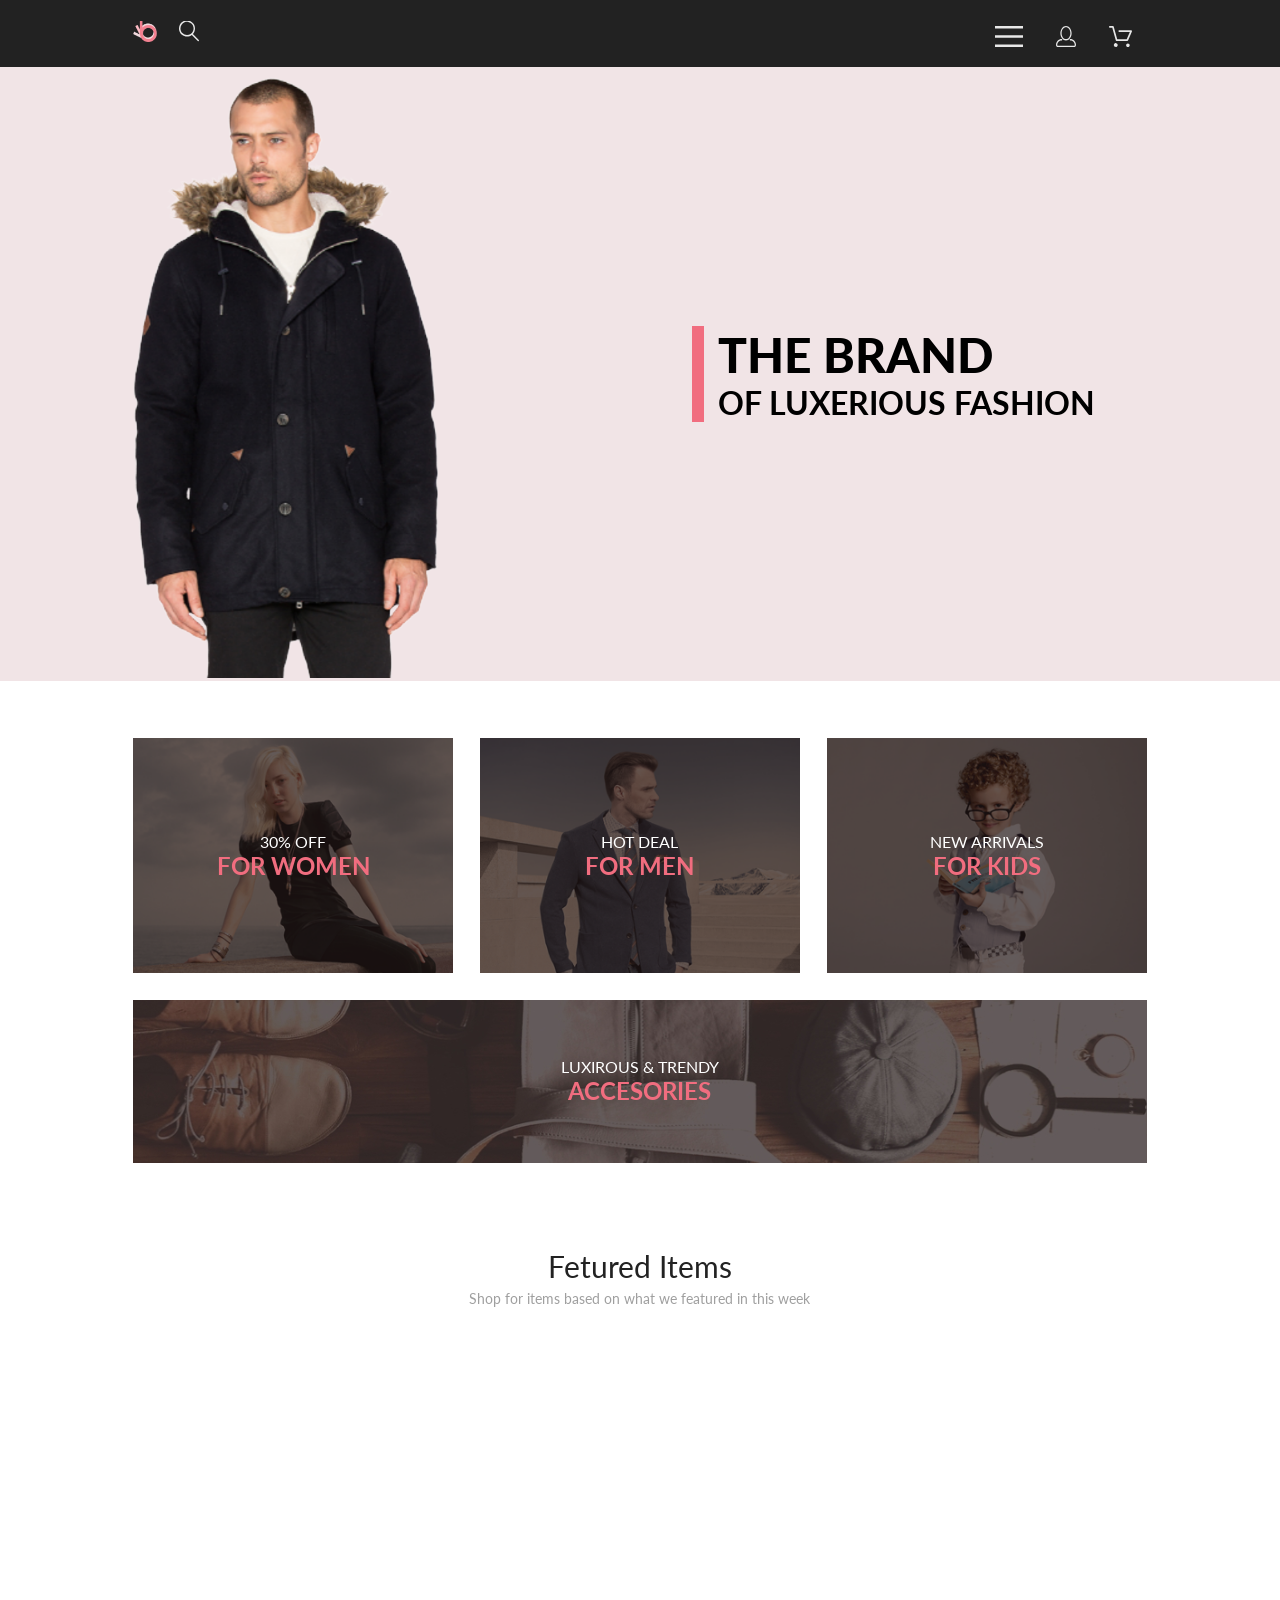
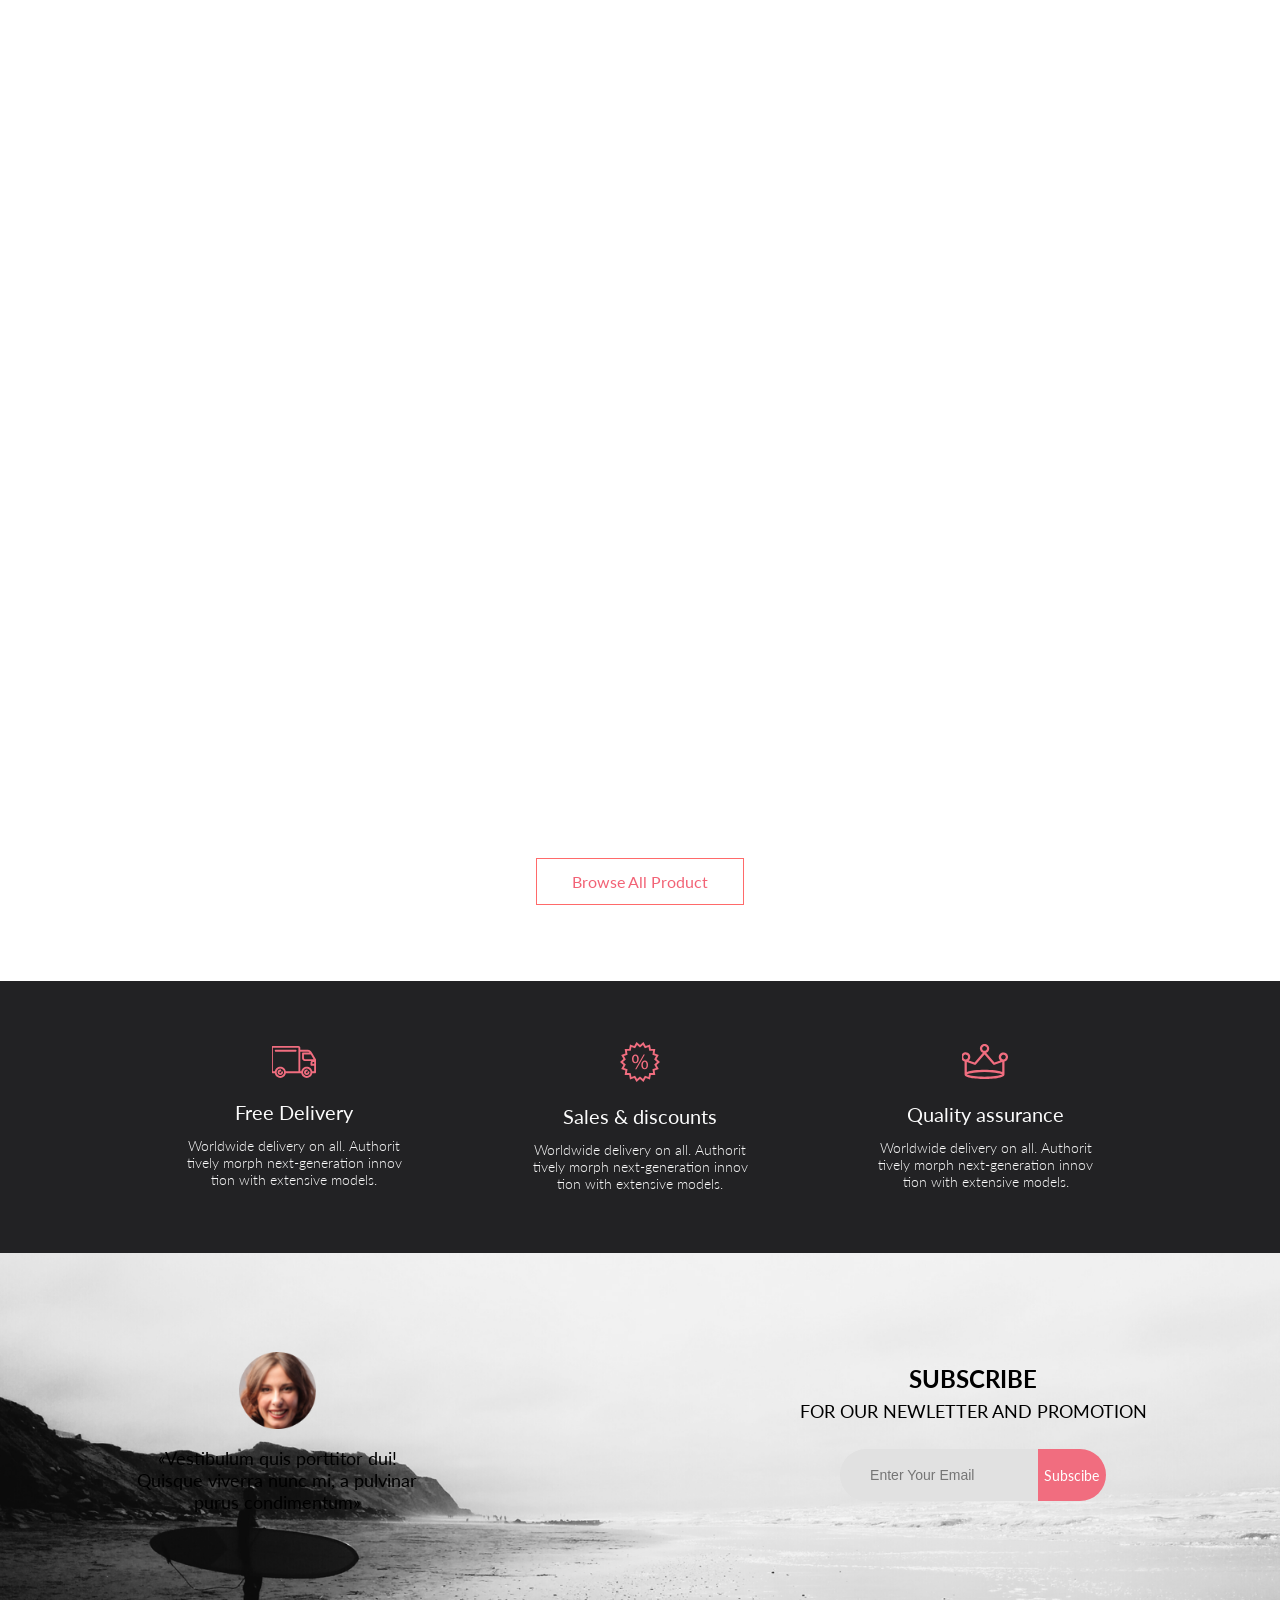
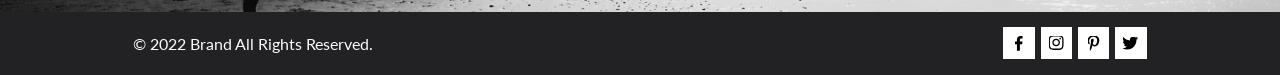
==== commit 4cbb4b07: "HW6 completed" ====
--- a/Homework6_Javascript_JSON2/index.html
+++ b/Homework6_Javascript_JSON2/index.html
@@ -9,6 +9,7 @@
     <link rel="preconnect" href="https://fonts.gstatic.com" crossorigin>
     <link href="https://fonts.googleapis.com/css2?family=Lato:wght@300;400;700;900&display=swap" rel="stylesheet">
     <link rel="stylesheet" href="styles.css">
+    <script defer src="script.js"></script>
 </head>
 
 <body>
@@ -70,60 +71,7 @@
                     <p class="bottom__title">Fetured Items</p>
                     <p class="bottom__content">Shop for items based on&nbsp;what we&nbsp;featured in&nbsp;this week</p>
                     <div class="bottom__boxes">
-                        <figure class="bottom__box cart__add">
-                            <img src="./images/4_bottom_content/1.png" alt="" class="bottom__box__image">
-                            <figcaption class="bottom__box__title">ELLERY X&nbsp;M&rsquo;O CAPSULE</figcaption>
-                            <p class="bottom__box__content">Known for her sculptural takes on&nbsp;traditional
-                                tailoring,
-                                Australian
-                                arbiter of&nbsp;cool Kym Ellery teams up&nbsp;with Moda Operandi.</p>
-                            <p class="bottom__box__price">$52.00</p>
-                        </figure>
-                        <figure class="bottom__box cart__add">
-                            <img src="./images/4_bottom_content/2.png" alt="" class="bottom__box__image">
-                            <figcaption class="bottom__box__title">ELLERY X&nbsp;M&rsquo;O CAPSULE</figcaption>
-                            <p class="bottom__box__content">Known for her sculptural takes on&nbsp;traditional
-                                tailoring,
-                                Australian
-                                arbiter of&nbsp;cool Kym Ellery teams up&nbsp;with Moda Operandi.</p>
-                            <p class="bottom__box__price">$52.00</p>
-                        </figure>
-                        <figure class="bottom__box cart__add">
-                            <img src="./images/4_bottom_content/3.png" alt="" class="bottom__box__image">
-                            <figcaption class="bottom__box__title">ELLERY X&nbsp;M&rsquo;O CAPSULE</figcaption>
-                            <p class="bottom__box__content">Known for her sculptural takes on&nbsp;traditional
-                                tailoring,
-                                Australian
-                                arbiter of&nbsp;cool Kym Ellery teams up&nbsp;with Moda Operandi.</p>
-                            <p class="bottom__box__price">$52.00</p>
-                        </figure>
-                        <figure class="bottom__box cart__add">
-                            <img src="./images/4_bottom_content/4.png" alt="" class="bottom__box__image">
-                            <figcaption class="bottom__box__title">ELLERY X&nbsp;M&rsquo;O CAPSULE</figcaption>
-                            <p class="bottom__box__content">Known for her sculptural takes on&nbsp;traditional
-                                tailoring,
-                                Australian
-                                arbiter of&nbsp;cool Kym Ellery teams up&nbsp;with Moda Operandi.</p>
-                            <p class="bottom__box__price">$52.00</p>
-                        </figure>
-                        <figure class="bottom__box cart__add">
-                            <img src="./images/4_bottom_content/5.png" alt="" class="bottom__box__image">
-                            <figcaption class="bottom__box__title">ELLERY X&nbsp;M&rsquo;O CAPSULE</figcaption>
-                            <p class="bottom__box__content">Known for her sculptural takes on&nbsp;traditional
-                                tailoring,
-                                Australian
-                                arbiter of&nbsp;cool Kym Ellery teams up&nbsp;with Moda Operandi.</p>
-                            <p class="bottom__box__price">$52.00</p>
-                        </figure>
-                        <figure class="bottom__box cart__add">
-                            <img src="./images/4_bottom_content/6.png" alt="" class="bottom__box__image">
-                            <figcaption class="bottom__box__title">ELLERY X&nbsp;M&rsquo;O CAPSULE</figcaption>
-                            <p class="bottom__box__content">Known for her sculptural takes on&nbsp;traditional
-                                tailoring,
-                                Australian
-                                arbiter of&nbsp;cool Kym Ellery teams up&nbsp;with Moda Operandi.</p>
-                            <p class="bottom__box__price">$52.00</p>
-                        </figure>
+                        
                     </div>
                 </div>
             </div>
